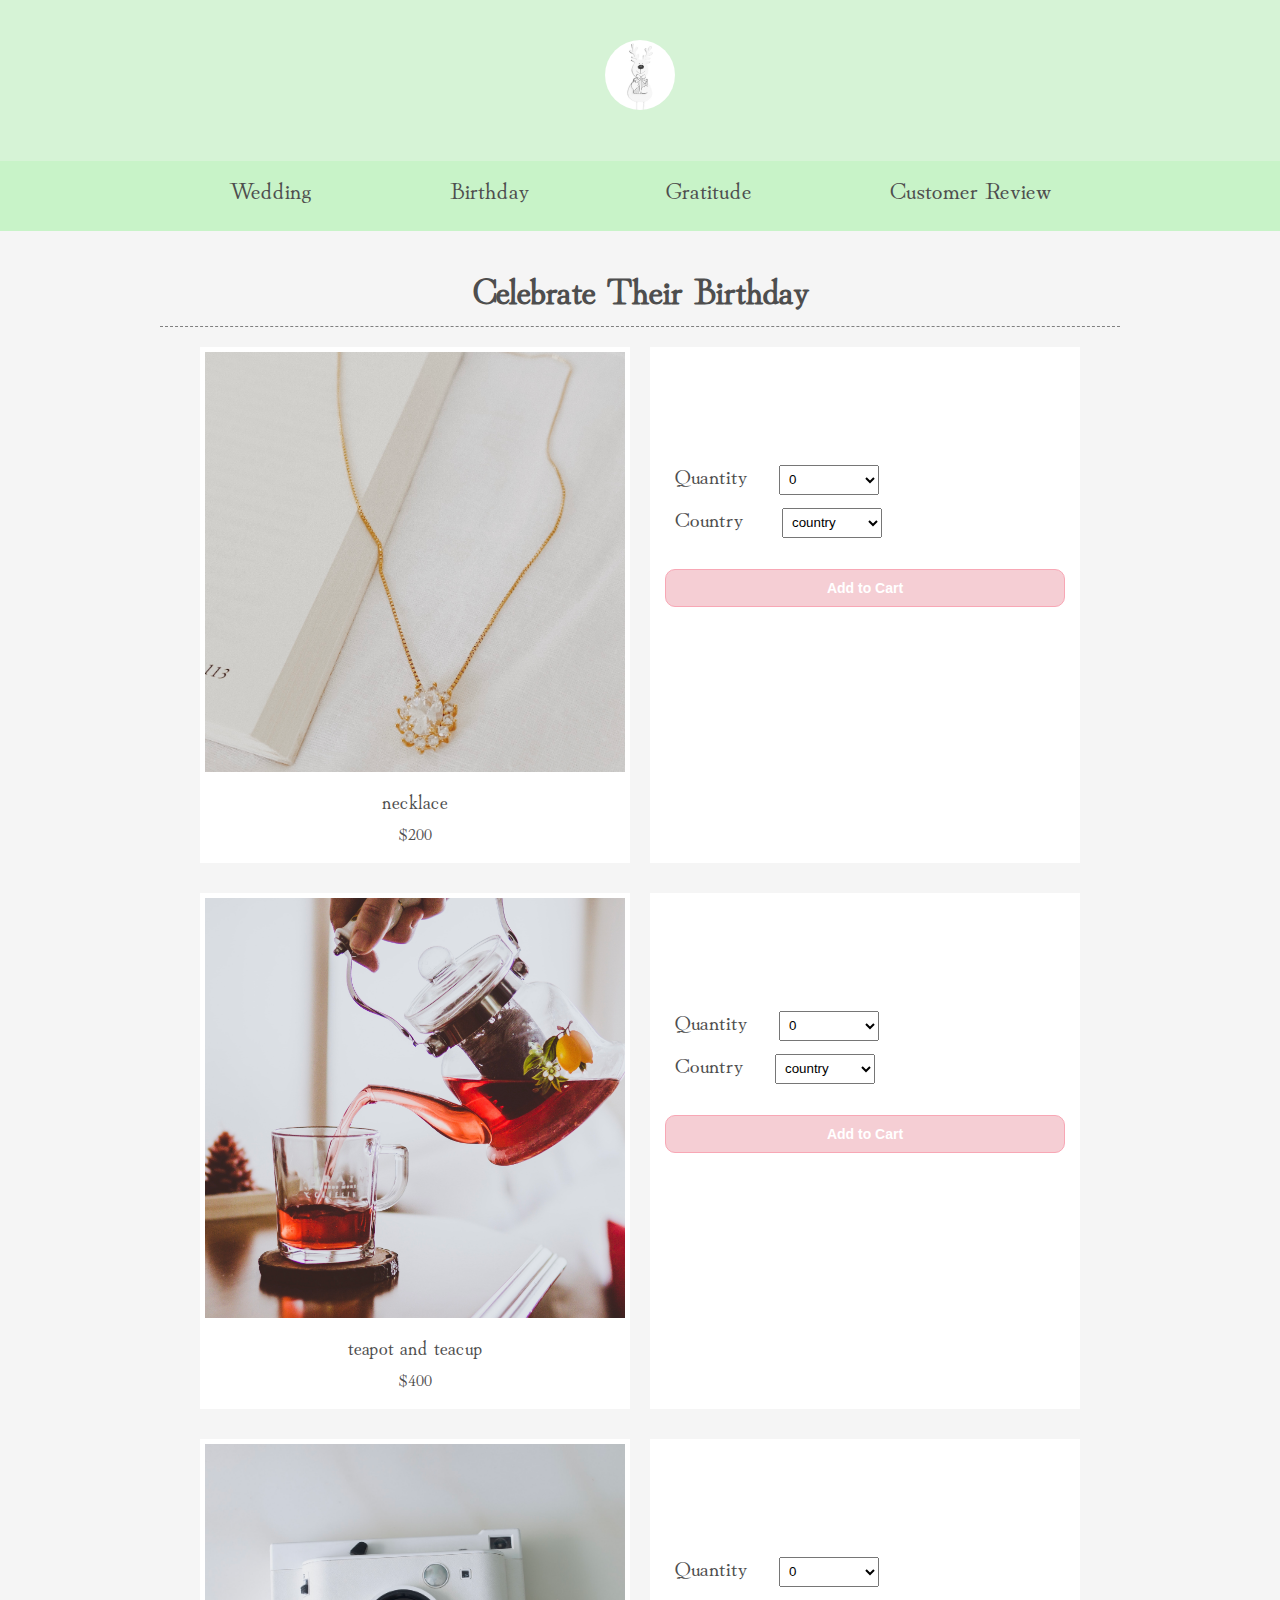
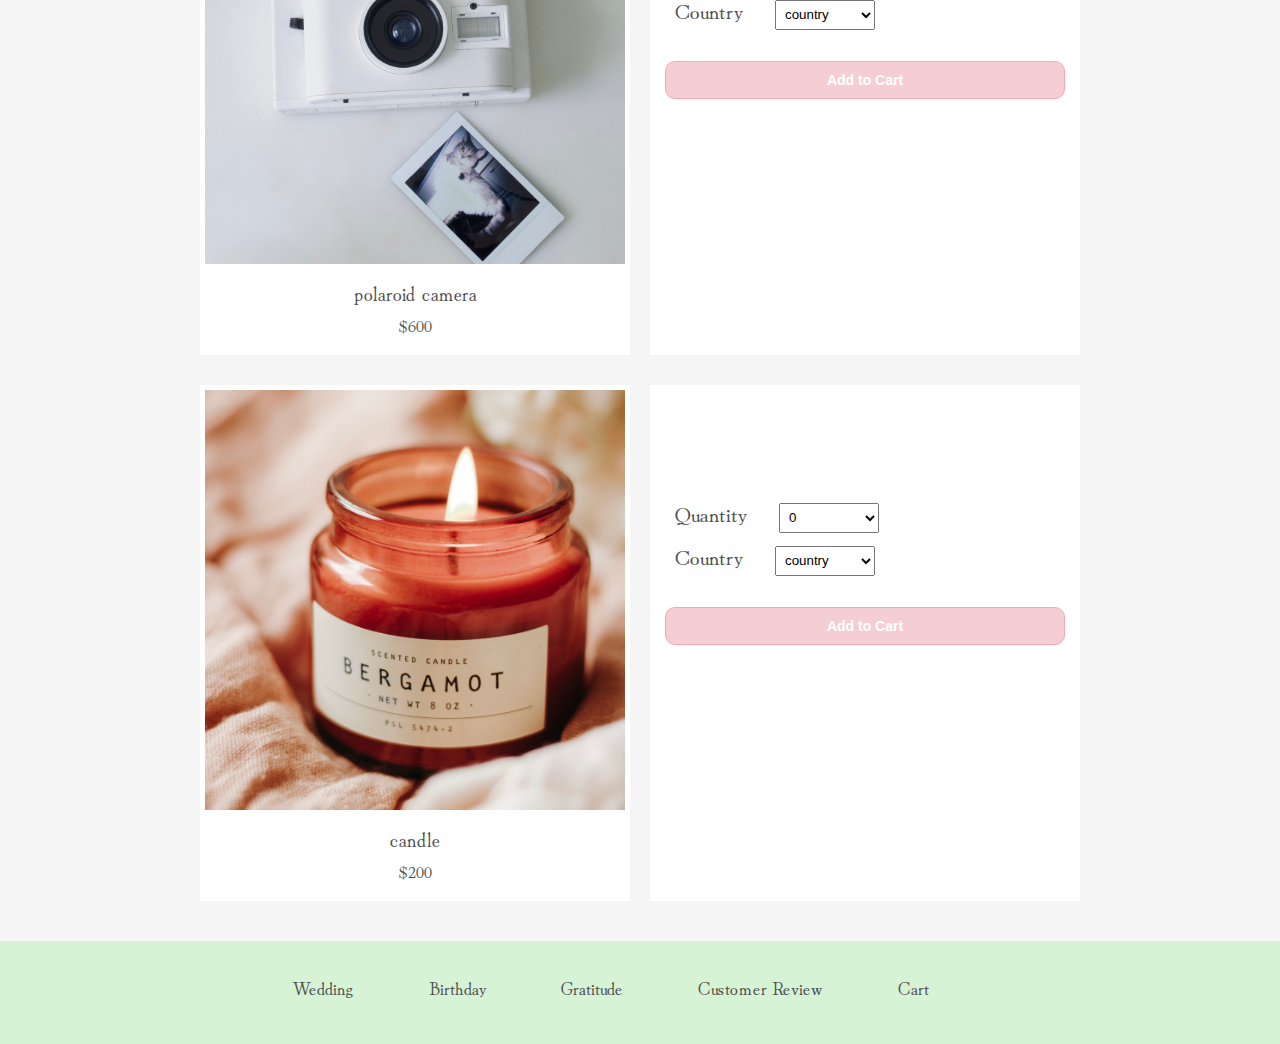
==== catalog_birthday/index.html @ 98ee786b "fitst commit" ====
<!DOCTYPE html>
<html lang="en">
<head>
    <meta charset="UTF-8">
    <meta http-equiv="X-UA-Compatible" content="IE=edge">
    <meta name="viewport" content="width=device-width, initial-scale=1.0">
    <meta name="description" content="Select and send gifts to your family and friends in other countries">
    <meta name="keywords" content="gift, present, birthday">
    <title>Catalog for Birthday</title>
    <link rel="stylesheet" href="../CSS/main.css">
    <link rel="preconnect" href="https://fonts.googleapis.com">
    <link rel="preconnect" href="https://fonts.gstatic.com" crossorigin>
    <link href="https://fonts.googleapis.com/css2?family=Hina+Mincho&display=swap" rel="stylesheet">
</head>
<body>
    <!-- header -->
    <header>
        <div class="container header-container">
            <div class="header-inner">
                <div class="header-logo"><a href="../index.html"><img src="../images/anastasiia-chepinska-4zSQchAUm1k-unsplash-removebg-preview.jpeg" alt=""></a></div>
            </div>
        </div>
    </header>
    <!-- /header -->

    <!-- nav -->
    <nav>
        <div class="container nav-container">
            <ul class="navbar">
                <li><a href="../catalog_wedding/index.html" target="_blank">Wedding</a></li>
                <li><a href="../catalog_birthday/index.html">Birthday</a></li>
                <li><a href="../catalog_thanks/index.html" target="_blank">Gratitude</a></li>
                <li><a href="../user_review/index.html" target="_blank">Customer Review</a></li>
            </ul>
        </div>
    </nav>
    <!-- /nav -->

    <!-- main -->
    <section class="main">
        <div class="container">
            <main>
                <h2>Celebrate Their Birthday</h2>
                <div class="wrapper">
                    <div class="item">
                        <div class="item-image">
                            <figure><img src="../images/photos-olit-ImEzF9B91Mk-unsplash.jpg" alt="a gold necklace">
                            <figcaption><p id="item">necklace</p><p id="price">$200</p></figcaption></figure>
                        </div>
                        <div class="item-description">
                            <form action="POST">
                                <label for="quantity" class="label-quantity"> Quantity</label>
                                <select name="quantity" id="quantity">
                                    <option value="zero" selected>0</option>
                                    <option value="one">1</option>
                                    <option value="two">2</option>
                                    <option value="three">3</option>
                                    <option value="four">4</option>
                                    <option value="five">5</option>
                                </select>
                                <br>
                                <label for="country" class="label-country">Country&nbsp;</label>
                                <select name="country" id="country">
                                    <option value="country" selected>country</option>
                                    <!-- copied options below from GitHub post-->
                                    <option value="Afghanistan">Afghanistan</option>
                                    <option value="Åland Islands">Åland Islands</option>
                                    <option value="Albania">Albania</option>
                                    <option value="Algeria">Algeria</option>
                                    <option value="American Samoa">American Samoa</option>
                                    <option value="Andorra">Andorra</option>
                                    <option value="Angola">Angola</option>
                                    <option value="Anguilla">Anguilla</option>
                                    <option value="Antarctica">Antarctica</option>
                                    <option value="Antigua and Barbuda">Antigua and Barbuda</option>
                                    <option value="Argentina">Argentina</option>
                                    <option value="Armenia">Armenia</option>
                                    <option value="Aruba">Aruba</option>
                                    <option value="Australia">Australia</option>
                                    <option value="Austria">Austria</option>
                                    <option value="Azerbaijan">Azerbaijan</option>
                                    <option value="Bahamas">Bahamas</option>
                                    <option value="Bahrain">Bahrain</option>
                                    <option value="Bangladesh">Bangladesh</option>
                                    <option value="Barbados">Barbados</option>
                                    <option value="Belarus">Belarus</option>
                                    <option value="Belgium">Belgium</option>
                                    <option value="Belize">Belize</option>
                                    <option value="Benin">Benin</option>
                                    <option value="Bermuda">Bermuda</option>
                                    <option value="Bhutan">Bhutan</option>
                                    <option value="Bolivia">Bolivia</option>
                                    <option value="Bosnia and Herzegovina">Bosnia and Herzegovina</option>
                                    <option value="Botswana">Botswana</option>
                                    <option value="Bouvet Island">Bouvet Island</option>
                                    <option value="Brazil">Brazil</option>
                                    <option value="British Indian Ocean Territory">British Indian Ocean Territory</option>
                                    <option value="Brunei Darussalam">Brunei Darussalam</option>
                                    <option value="Bulgaria">Bulgaria</option>
                                    <option value="Burkina Faso">Burkina Faso</option>
                                    <option value="Burundi">Burundi</option>
                                    <option value="Cambodia">Cambodia</option>
                                    <option value="Cameroon">Cameroon</option>
                                    <option value="Canada">Canada</option>
                                    <option value="Cape Verde">Cape Verde</option>
                                    <option value="Cayman Islands">Cayman Islands</option>
                                    <option value="Central African Republic">Central African Republic</option>
                                    <option value="Chad">Chad</option>
                                    <option value="Chile">Chile</option>
                                    <option value="China">China</option>
                                    <option value="Christmas Island">Christmas Island</option>
                                    <option value="Cocos (Keeling) Islands">Cocos (Keeling) Islands</option>
                                    <option value="Colombia">Colombia</option>
                                    <option value="Comoros">Comoros</option>
                                    <option value="Congo">Congo</option>
                                    <option value="Congo, The Democratic Republic of The">Congo, The Democratic Republic of The</option>
                                    <option value="Cook Islands">Cook Islands</option>
                                    <option value="Costa Rica">Costa Rica</option>
                                    <option value="Cote D'ivoire">Cote D'ivoire</option>
                                    <option value="Croatia">Croatia</option>
                                    <option value="Cuba">Cuba</option>
                                    <option value="Cyprus">Cyprus</option>
                                    <option value="Czech Republic">Czech Republic</option>
                                    <option value="Denmark">Denmark</option>
                                    <option value="Djibouti">Djibouti</option>
                                    <option value="Dominica">Dominica</option>
                                    <option value="Dominican Republic">Dominican Republic</option>
                                    <option value="Ecuador">Ecuador</option>
                                    <option value="Egypt">Egypt</option>
                                    <option value="El Salvador">El Salvador</option>
                                    <option value="Equatorial Guinea">Equatorial Guinea</option>
                                    <option value="Eritrea">Eritrea</option>
                                    <option value="Estonia">Estonia</option>
                                    <option value="Ethiopia">Ethiopia</option>
                                    <option value="Falkland Islands (Malvinas)">Falkland Islands (Malvinas)</option>
                                    <option value="Faroe Islands">Faroe Islands</option>
                                    <option value="Fiji">Fiji</option>
                                    <option value="Finland">Finland</option>
                                    <option value="France">France</option>
                                    <option value="French Guiana">French Guiana</option>
                                    <option value="French Polynesia">French Polynesia</option>
                                    <option value="French Southern Territories">French Southern Territories</option>
                                    <option value="Gabon">Gabon</option>
                                    <option value="Gambia">Gambia</option>
                                    <option value="Georgia">Georgia</option>
                                    <option value="Germany">Germany</option>
                                    <option value="Ghana">Ghana</option>
                                    <option value="Gibraltar">Gibraltar</option>
                                    <option value="Greece">Greece</option>
                                    <option value="Greenland">Greenland</option>
                                    <option value="Grenada">Grenada</option>
                                    <option value="Guadeloupe">Guadeloupe</option>
                                    <option value="Guam">Guam</option>
                                    <option value="Guatemala">Guatemala</option>
                                    <option value="Guernsey">Guernsey</option>
                                    <option value="Guinea">Guinea</option>
                                    <option value="Guinea-bissau">Guinea-bissau</option>
                                    <option value="Guyana">Guyana</option>
                                    <option value="Haiti">Haiti</option>
                                    <option value="Heard Island and Mcdonald Islands">Heard Island and Mcdonald Islands</option>
                                    <option value="Holy See (Vatican City State)">Holy See (Vatican City State)</option>
                                    <option value="Honduras">Honduras</option>
                                    <option value="Hong Kong">Hong Kong</option>
                                    <option value="Hungary">Hungary</option>
                                    <option value="Iceland">Iceland</option>
                                    <option value="India">India</option>
                                    <option value="Indonesia">Indonesia</option>
                                    <option value="Iran, Islamic Republic of">Iran, Islamic Republic of</option>
                                    <option value="Iraq">Iraq</option>
                                    <option value="Ireland">Ireland</option>
                                    <option value="Isle of Man">Isle of Man</option>
                                    <option value="Israel">Israel</option>
                                    <option value="Italy">Italy</option>
                                    <option value="Jamaica">Jamaica</option>
                                    <option value="Japan">Japan</option>
                                    <option value="Jersey">Jersey</option>
                                    <option value="Jordan">Jordan</option>
                                    <option value="Kazakhstan">Kazakhstan</option>
                                    <option value="Kenya">Kenya</option>
                                    <option value="Kiribati">Kiribati</option>
                                    <option value="Korea, Democratic People's Republic of">Korea, Democratic People's Republic of</option>
                                    <option value="Korea, Republic of">Korea, Republic of</option>
                                    <option value="Kuwait">Kuwait</option>
                                    <option value="Kyrgyzstan">Kyrgyzstan</option>
                                    <option value="Lao People's Democratic Republic">Lao People's Democratic Republic</option>
                                    <option value="Latvia">Latvia</option>
                                    <option value="Lebanon">Lebanon</option>
                                    <option value="Lesotho">Lesotho</option>
                                    <option value="Liberia">Liberia</option>
                                    <option value="Libyan Arab Jamahiriya">Libyan Arab Jamahiriya</option>
                                    <option value="Liechtenstein">Liechtenstein</option>
                                    <option value="Lithuania">Lithuania</option>
                                    <option value="Luxembourg">Luxembourg</option>
                                    <option value="Macao">Macao</option>
                                    <option value="Macedonia, The Former Yugoslav Republic of">Macedonia, The Former Yugoslav Republic of</option>
                                    <option value="Madagascar">Madagascar</option>
                                    <option value="Malawi">Malawi</option>
                                    <option value="Malaysia">Malaysia</option>
                                    <option value="Maldives">Maldives</option>
                                    <option value="Mali">Mali</option>
                                    <option value="Malta">Malta</option>
                                    <option value="Marshall Islands">Marshall Islands</option>
                                    <option value="Martinique">Martinique</option>
                                    <option value="Mauritania">Mauritania</option>
                                    <option value="Mauritius">Mauritius</option>
                                    <option value="Mayotte">Mayotte</option>
                                    <option value="Mexico">Mexico</option>
                                    <option value="Micronesia, Federated States of">Micronesia, Federated States of</option>
                                    <option value="Moldova, Republic of">Moldova, Republic of</option>
                                    <option value="Monaco">Monaco</option>
                                    <option value="Mongolia">Mongolia</option>
                                    <option value="Montenegro">Montenegro</option>
                                    <option value="Montserrat">Montserrat</option>
                                    <option value="Morocco">Morocco</option>
                                    <option value="Mozambique">Mozambique</option>
                                    <option value="Myanmar">Myanmar</option>
                                    <option value="Namibia">Namibia</option>
                                    <option value="Nauru">Nauru</option>
                                    <option value="Nepal">Nepal</option>
                                    <option value="Netherlands">Netherlands</option>
                                    <option value="Netherlands Antilles">Netherlands Antilles</option>
                                    <option value="New Caledonia">New Caledonia</option>
                                    <option value="New Zealand">New Zealand</option>
                                    <option value="Nicaragua">Nicaragua</option>
                                    <option value="Niger">Niger</option>
                                    <option value="Nigeria">Nigeria</option>
                                    <option value="Niue">Niue</option>
                                    <option value="Norfolk Island">Norfolk Island</option>
                                    <option value="Northern Mariana Islands">Northern Mariana Islands</option>
                                    <option value="Norway">Norway</option>
                                    <option value="Oman">Oman</option>
                                    <option value="Pakistan">Pakistan</option>
                                    <option value="Palau">Palau</option>
                                    <option value="Palestinian Territory, Occupied">Palestinian Territory, Occupied</option>
                                    <option value="Panama">Panama</option>
                                    <option value="Papua New Guinea">Papua New Guinea</option>
                                    <option value="Paraguay">Paraguay</option>
                                    <option value="Peru">Peru</option>
                                    <option value="Philippines">Philippines</option>
                                    <option value="Pitcairn">Pitcairn</option>
                                    <option value="Poland">Poland</option>
                                    <option value="Portugal">Portugal</option>
                                    <option value="Puerto Rico">Puerto Rico</option>
                                    <option value="Qatar">Qatar</option>
                                    <option value="Reunion">Reunion</option>
                                    <option value="Romania">Romania</option>
                                    <option value="Russian Federation">Russian Federation</option>
                                    <option value="Rwanda">Rwanda</option>
                                    <option value="Saint Helena">Saint Helena</option>
                                    <option value="Saint Kitts and Nevis">Saint Kitts and Nevis</option>
                                    <option value="Saint Lucia">Saint Lucia</option>
                                    <option value="Saint Pierre and Miquelon">Saint Pierre and Miquelon</option>
                                    <option value="Saint Vincent and The Grenadines">Saint Vincent and The Grenadines</option>
                                    <option value="Samoa">Samoa</option>
                                    <option value="San Marino">San Marino</option>
                                    <option value="Sao Tome and Principe">Sao Tome and Principe</option>
                                    <option value="Saudi Arabia">Saudi Arabia</option>
                                    <option value="Senegal">Senegal</option>
                                    <option value="Serbia">Serbia</option>
                                    <option value="Seychelles">Seychelles</option>
                                    <option value="Sierra Leone">Sierra Leone</option>
                                    <option value="Singapore">Singapore</option>
                                    <option value="Slovakia">Slovakia</option>
                                    <option value="Slovenia">Slovenia</option>
                                    <option value="Solomon Islands">Solomon Islands</option>
                                    <option value="Somalia">Somalia</option>
                                    <option value="South Africa">South Africa</option>
                                    <option value="South Georgia and The South Sandwich Islands">South Georgia and The South Sandwich Islands</option>
                                    <option value="Spain">Spain</option>
                                    <option value="Sri Lanka">Sri Lanka</option>
                                    <option value="Sudan">Sudan</option>
                                    <option value="Suriname">Suriname</option>
                                    <option value="Svalbard and Jan Mayen">Svalbard and Jan Mayen</option>
                                    <option value="Swaziland">Swaziland</option>
                                    <option value="Sweden">Sweden</option>
                                    <option value="Switzerland">Switzerland</option>
                                    <option value="Syrian Arab Republic">Syrian Arab Republic</option>
                                    <option value="Taiwan">Taiwan</option>
                                    <option value="Tajikistan">Tajikistan</option>
                                    <option value="Tanzania, United Republic of">Tanzania, United Republic of</option>
                                    <option value="Thailand">Thailand</option>
                                    <option value="Timor-leste">Timor-leste</option>
                                    <option value="Togo">Togo</option>
                                    <option value="Tokelau">Tokelau</option>
                                    <option value="Tonga">Tonga</option>
                                    <option value="Trinidad and Tobago">Trinidad and Tobago</option>
                                    <option value="Tunisia">Tunisia</option>
                                    <option value="Turkey">Turkey</option>
                                    <option value="Turkmenistan">Turkmenistan</option>
                                    <option value="Turks and Caicos Islands">Turks and Caicos Islands</option>
                                    <option value="Tuvalu">Tuvalu</option>
                                    <option value="Uganda">Uganda</option>
                                    <option value="Ukraine">Ukraine</option>
                                    <option value="United Arab Emirates">United Arab Emirates</option>
                                    <option value="United Kingdom">United Kingdom</option>
                                    <option value="United States">United States</option>
                                    <option value="United States Minor Outlying Islands">United States Minor Outlying Islands</option>
                                    <option value="Uruguay">Uruguay</option>
                                    <option value="Uzbekistan">Uzbekistan</option>
                                    <option value="Vanuatu">Vanuatu</option>
                                    <option value="Venezuela">Venezuela</option>
                                    <option value="Viet Nam">Viet Nam</option>
                                    <option value="Virgin Islands, British">Virgin Islands, British</option>
                                    <option value="Virgin Islands, U.S.">Virgin Islands, U.S.</option>
                                    <option value="Wallis and Futuna">Wallis and Futuna</option>
                                    <option value="Western Sahara">Western Sahara</option>
                                    <option value="Yemen">Yemen</option>
                                    <option value="Zambia">Zambia</option>
                                    <option value="Zimbabwe">Zimbabwe</option>
                                </select>
                                <br>
                                <input type="button" onclick="location.href='../checkout_form/index.html'" value="Add to Cart" id="btn">
                            </form>
                        </div>
                    </div>
                    <div class="item">
                        <div class="item-image">
                        <figure><img src="../images/sabri-tuzcu-OVlFXzeAoqQ-unsplash.jpg" alt="a teapot and a teacup made of glasses">
                        <figcaption><p id="item">teapot and teacup</p><p id="price">$400</p></figcaption></figure>
                        </div>
                        <div class="item-description">
                        <form action="POST">
                            <label for="quantity" class="label-quantity"> Quantity</label>
                            <select name="quantity" id="quantity">
                                <option value="zero" selected>0</option>
                                <option value="one">1</option>
                                <option value="two">2</option>
                                <option value="three">3</option>
                                <option value="four">4</option>
                                <option value="five">5</option>
                            </select>
                            <br>
                            <label for="country" class="label-country">Country</label>
                            <select name="country" id="country">
                                <option value="country" selected>country</option>
                                <!-- copied options below from GitHub post-->
                                <option value="Afghanistan">Afghanistan</option>
                                <option value="Åland Islands">Åland Islands</option>
                                <option value="Albania">Albania</option>
                                <option value="Algeria">Algeria</option>
                                <option value="American Samoa">American Samoa</option>
                                <option value="Andorra">Andorra</option>
                                <option value="Angola">Angola</option>
                                <option value="Anguilla">Anguilla</option>
                                <option value="Antarctica">Antarctica</option>
                                <option value="Antigua and Barbuda">Antigua and Barbuda</option>
                                <option value="Argentina">Argentina</option>
                                <option value="Armenia">Armenia</option>
                                <option value="Aruba">Aruba</option>
                                <option value="Australia">Australia</option>
                                <option value="Austria">Austria</option>
                                <option value="Azerbaijan">Azerbaijan</option>
                                <option value="Bahamas">Bahamas</option>
                                <option value="Bahrain">Bahrain</option>
                                <option value="Bangladesh">Bangladesh</option>
                                <option value="Barbados">Barbados</option>
                                <option value="Belarus">Belarus</option>
                                <option value="Belgium">Belgium</option>
                                <option value="Belize">Belize</option>
                                <option value="Benin">Benin</option>
                                <option value="Bermuda">Bermuda</option>
                                <option value="Bhutan">Bhutan</option>
                                <option value="Bolivia">Bolivia</option>
                                <option value="Bosnia and Herzegovina">Bosnia and Herzegovina</option>
                                <option value="Botswana">Botswana</option>
                                <option value="Bouvet Island">Bouvet Island</option>
                                <option value="Brazil">Brazil</option>
                                <option value="British Indian Ocean Territory">British Indian Ocean Territory</option>
                                <option value="Brunei Darussalam">Brunei Darussalam</option>
                                <option value="Bulgaria">Bulgaria</option>
                                <option value="Burkina Faso">Burkina Faso</option>
                                <option value="Burundi">Burundi</option>
                                <option value="Cambodia">Cambodia</option>
                                <option value="Cameroon">Cameroon</option>
                                <option value="Canada">Canada</option>
                                <option value="Cape Verde">Cape Verde</option>
                                <option value="Cayman Islands">Cayman Islands</option>
                                <option value="Central African Republic">Central African Republic</option>
                                <option value="Chad">Chad</option>
                                <option value="Chile">Chile</option>
                                <option value="China">China</option>
                                <option value="Christmas Island">Christmas Island</option>
                                <option value="Cocos (Keeling) Islands">Cocos (Keeling) Islands</option>
                                <option value="Colombia">Colombia</option>
                                <option value="Comoros">Comoros</option>
                                <option value="Congo">Congo</option>
                                <option value="Congo, The Democratic Republic of The">Congo, The Democratic Republic of The</option>
                                <option value="Cook Islands">Cook Islands</option>
                                <option value="Costa Rica">Costa Rica</option>
                                <option value="Cote D'ivoire">Cote D'ivoire</option>
                                <option value="Croatia">Croatia</option>
                                <option value="Cuba">Cuba</option>
                                <option value="Cyprus">Cyprus</option>
                                <option value="Czech Republic">Czech Republic</option>
                                <option value="Denmark">Denmark</option>
                                <option value="Djibouti">Djibouti</option>
                                <option value="Dominica">Dominica</option>
                                <option value="Dominican Republic">Dominican Republic</option>
                                <option value="Ecuador">Ecuador</option>
                                <option value="Egypt">Egypt</option>
                                <option value="El Salvador">El Salvador</option>
                                <option value="Equatorial Guinea">Equatorial Guinea</option>
                                <option value="Eritrea">Eritrea</option>
                                <option value="Estonia">Estonia</option>
                                <option value="Ethiopia">Ethiopia</option>
                                <option value="Falkland Islands (Malvinas)">Falkland Islands (Malvinas)</option>
                                <option value="Faroe Islands">Faroe Islands</option>
                                <option value="Fiji">Fiji</option>
                                <option value="Finland">Finland</option>
                                <option value="France">France</option>
                                <option value="French Guiana">French Guiana</option>
                                <option value="French Polynesia">French Polynesia</option>
                                <option value="French Southern Territories">French Southern Territories</option>
                                <option value="Gabon">Gabon</option>
                                <option value="Gambia">Gambia</option>
                                <option value="Georgia">Georgia</option>
                                <option value="Germany">Germany</option>
                                <option value="Ghana">Ghana</option>
                                <option value="Gibraltar">Gibraltar</option>
                                <option value="Greece">Greece</option>
                                <option value="Greenland">Greenland</option>
                                <option value="Grenada">Grenada</option>
                                <option value="Guadeloupe">Guadeloupe</option>
                                <option value="Guam">Guam</option>
                                <option value="Guatemala">Guatemala</option>
                                <option value="Guernsey">Guernsey</option>
                                <option value="Guinea">Guinea</option>
                                <option value="Guinea-bissau">Guinea-bissau</option>
                                <option value="Guyana">Guyana</option>
                                <option value="Haiti">Haiti</option>
                                <option value="Heard Island and Mcdonald Islands">Heard Island and Mcdonald Islands</option>
                                <option value="Holy See (Vatican City State)">Holy See (Vatican City State)</option>
                                <option value="Honduras">Honduras</option>
                                <option value="Hong Kong">Hong Kong</option>
                                <option value="Hungary">Hungary</option>
                                <option value="Iceland">Iceland</option>
                                <option value="India">India</option>
                                <option value="Indonesia">Indonesia</option>
                                <option value="Iran, Islamic Republic of">Iran, Islamic Republic of</option>
                                <option value="Iraq">Iraq</option>
                                <option value="Ireland">Ireland</option>
                                <option value="Isle of Man">Isle of Man</option>
                                <option value="Israel">Israel</option>
                                <option value="Italy">Italy</option>
                                <option value="Jamaica">Jamaica</option>
                                <option value="Japan">Japan</option>
                                <option value="Jersey">Jersey</option>
                                <option value="Jordan">Jordan</option>
                                <option value="Kazakhstan">Kazakhstan</option>
                                <option value="Kenya">Kenya</option>
                                <option value="Kiribati">Kiribati</option>
                                <option value="Korea, Democratic People's Republic of">Korea, Democratic People's Republic of</option>
                                <option value="Korea, Republic of">Korea, Republic of</option>
                                <option value="Kuwait">Kuwait</option>
                                <option value="Kyrgyzstan">Kyrgyzstan</option>
                                <option value="Lao People's Democratic Republic">Lao People's Democratic Republic</option>
                                <option value="Latvia">Latvia</option>
                                <option value="Lebanon">Lebanon</option>
                                <option value="Lesotho">Lesotho</option>
                                <option value="Liberia">Liberia</option>
                                <option value="Libyan Arab Jamahiriya">Libyan Arab Jamahiriya</option>
                                <option value="Liechtenstein">Liechtenstein</option>
                                <option value="Lithuania">Lithuania</option>
                                <option value="Luxembourg">Luxembourg</option>
                                <option value="Macao">Macao</option>
                                <option value="Macedonia, The Former Yugoslav Republic of">Macedonia, The Former Yugoslav Republic of</option>
                                <option value="Madagascar">Madagascar</option>
                                <option value="Malawi">Malawi</option>
                                <option value="Malaysia">Malaysia</option>
                                <option value="Maldives">Maldives</option>
                                <option value="Mali">Mali</option>
                                <option value="Malta">Malta</option>
                                <option value="Marshall Islands">Marshall Islands</option>
                                <option value="Martinique">Martinique</option>
                                <option value="Mauritania">Mauritania</option>
                                <option value="Mauritius">Mauritius</option>
                                <option value="Mayotte">Mayotte</option>
                                <option value="Mexico">Mexico</option>
                                <option value="Micronesia, Federated States of">Micronesia, Federated States of</option>
                                <option value="Moldova, Republic of">Moldova, Republic of</option>
                                <option value="Monaco">Monaco</option>
                                <option value="Mongolia">Mongolia</option>
                                <option value="Montenegro">Montenegro</option>
                                <option value="Montserrat">Montserrat</option>
                                <option value="Morocco">Morocco</option>
                                <option value="Mozambique">Mozambique</option>
                                <option value="Myanmar">Myanmar</option>
                                <option value="Namibia">Namibia</option>
                                <option value="Nauru">Nauru</option>
                                <option value="Nepal">Nepal</option>
                                <option value="Netherlands">Netherlands</option>
                                <option value="Netherlands Antilles">Netherlands Antilles</option>
                                <option value="New Caledonia">New Caledonia</option>
                                <option value="New Zealand">New Zealand</option>
                                <option value="Nicaragua">Nicaragua</option>
                                <option value="Niger">Niger</option>
                                <option value="Nigeria">Nigeria</option>
                                <option value="Niue">Niue</option>
                                <option value="Norfolk Island">Norfolk Island</option>
                                <option value="Northern Mariana Islands">Northern Mariana Islands</option>
                                <option value="Norway">Norway</option>
                                <option value="Oman">Oman</option>
                                <option value="Pakistan">Pakistan</option>
                                <option value="Palau">Palau</option>
                                <option value="Palestinian Territory, Occupied">Palestinian Territory, Occupied</option>
                                <option value="Panama">Panama</option>
                                <option value="Papua New Guinea">Papua New Guinea</option>
                                <option value="Paraguay">Paraguay</option>
                                <option value="Peru">Peru</option>
                                <option value="Philippines">Philippines</option>
                                <option value="Pitcairn">Pitcairn</option>
                                <option value="Poland">Poland</option>
                                <option value="Portugal">Portugal</option>
                                <option value="Puerto Rico">Puerto Rico</option>
                                <option value="Qatar">Qatar</option>
                                <option value="Reunion">Reunion</option>
                                <option value="Romania">Romania</option>
                                <option value="Russian Federation">Russian Federation</option>
                                <option value="Rwanda">Rwanda</option>
                                <option value="Saint Helena">Saint Helena</option>
                                <option value="Saint Kitts and Nevis">Saint Kitts and Nevis</option>
                                <option value="Saint Lucia">Saint Lucia</option>
                                <option value="Saint Pierre and Miquelon">Saint Pierre and Miquelon</option>
                                <option value="Saint Vincent and The Grenadines">Saint Vincent and The Grenadines</option>
                                <option value="Samoa">Samoa</option>
                                <option value="San Marino">San Marino</option>
                                <option value="Sao Tome and Principe">Sao Tome and Principe</option>
                                <option value="Saudi Arabia">Saudi Arabia</option>
                                <option value="Senegal">Senegal</option>
                                <option value="Serbia">Serbia</option>
                                <option value="Seychelles">Seychelles</option>
                                <option value="Sierra Leone">Sierra Leone</option>
                                <option value="Singapore">Singapore</option>
                                <option value="Slovakia">Slovakia</option>
                                <option value="Slovenia">Slovenia</option>
                                <option value="Solomon Islands">Solomon Islands</option>
                                <option value="Somalia">Somalia</option>
                                <option value="South Africa">South Africa</option>
                                <option value="South Georgia and The South Sandwich Islands">South Georgia and The South Sandwich Islands</option>
                                <option value="Spain">Spain</option>
                                <option value="Sri Lanka">Sri Lanka</option>
                                <option value="Sudan">Sudan</option>
                                <option value="Suriname">Suriname</option>
                                <option value="Svalbard and Jan Mayen">Svalbard and Jan Mayen</option>
                                <option value="Swaziland">Swaziland</option>
                                <option value="Sweden">Sweden</option>
                                <option value="Switzerland">Switzerland</option>
                                <option value="Syrian Arab Republic">Syrian Arab Republic</option>
                                <option value="Taiwan">Taiwan</option>
                                <option value="Tajikistan">Tajikistan</option>
                                <option value="Tanzania, United Republic of">Tanzania, United Republic of</option>
                                <option value="Thailand">Thailand</option>
                                <option value="Timor-leste">Timor-leste</option>
                                <option value="Togo">Togo</option>
                                <option value="Tokelau">Tokelau</option>
                                <option value="Tonga">Tonga</option>
                                <option value="Trinidad and Tobago">Trinidad and Tobago</option>
                                <option value="Tunisia">Tunisia</option>
                                <option value="Turkey">Turkey</option>
                                <option value="Turkmenistan">Turkmenistan</option>
                                <option value="Turks and Caicos Islands">Turks and Caicos Islands</option>
                                <option value="Tuvalu">Tuvalu</option>
                                <option value="Uganda">Uganda</option>
                                <option value="Ukraine">Ukraine</option>
                                <option value="United Arab Emirates">United Arab Emirates</option>
                                <option value="United Kingdom">United Kingdom</option>
                                <option value="United States">United States</option>
                                <option value="United States Minor Outlying Islands">United States Minor Outlying Islands</option>
                                <option value="Uruguay">Uruguay</option>
                                <option value="Uzbekistan">Uzbekistan</option>
                                <option value="Vanuatu">Vanuatu</option>
                                <option value="Venezuela">Venezuela</option>
                                <option value="Viet Nam">Viet Nam</option>
                                <option value="Virgin Islands, British">Virgin Islands, British</option>
                                <option value="Virgin Islands, U.S.">Virgin Islands, U.S.</option>
                                <option value="Wallis and Futuna">Wallis and Futuna</option>
                                <option value="Western Sahara">Western Sahara</option>
                                <option value="Yemen">Yemen</option>
                                <option value="Zambia">Zambia</option>
                                <option value="Zimbabwe">Zimbabwe</option>
                            </select>
                            <br>
                            <input type="button" onclick="location.href='../checkout_form/index.html'" value="Add to Cart" id="btn">
                        </form>
                        </div>
                    </div>
                    <div class="item">   
                        <div class="item-image">
                    <figure><img src="../images/zach-wiley-2fwTKJgPvx8-unsplash.jpg" alt="a white polaroid camera">
                    <figcaption><p id="item">polaroid camera</p><p id="price">$600</p></figcaption></figure>
                        </div>
                        <div class="item-description">
                    <form action="POST">
                        <label for="quantity" class="label-quantity"> Quantity</label>
                        <select name="quantity" id="quantity">
                            <option value="zero" selected>0</option>
                            <option value="one">1</option>
                            <option value="two">2</option>
                            <option value="three">3</option>
                            <option value="four">4</option>
                            <option value="five">5</option>
                        </select>
                        <br>
                        <label for="country" class="label-country">Country</label>
                        <select name="country" id="country">
                            <option value="country" selected>country</option>
                            <!-- copied options below from GitHub post-->
                            <option value="Afghanistan">Afghanistan</option>
                            <option value="Åland Islands">Åland Islands</option>
                            <option value="Albania">Albania</option>
                            <option value="Algeria">Algeria</option>
                            <option value="American Samoa">American Samoa</option>
                            <option value="Andorra">Andorra</option>
                            <option value="Angola">Angola</option>
                            <option value="Anguilla">Anguilla</option>
                            <option value="Antarctica">Antarctica</option>
                            <option value="Antigua and Barbuda">Antigua and Barbuda</option>
                            <option value="Argentina">Argentina</option>
                            <option value="Armenia">Armenia</option>
                            <option value="Aruba">Aruba</option>
                            <option value="Australia">Australia</option>
                            <option value="Austria">Austria</option>
                            <option value="Azerbaijan">Azerbaijan</option>
                            <option value="Bahamas">Bahamas</option>
                            <option value="Bahrain">Bahrain</option>
                            <option value="Bangladesh">Bangladesh</option>
                            <option value="Barbados">Barbados</option>
                            <option value="Belarus">Belarus</option>
                            <option value="Belgium">Belgium</option>
                            <option value="Belize">Belize</option>
                            <option value="Benin">Benin</option>
                            <option value="Bermuda">Bermuda</option>
                            <option value="Bhutan">Bhutan</option>
                            <option value="Bolivia">Bolivia</option>
                            <option value="Bosnia and Herzegovina">Bosnia and Herzegovina</option>
                            <option value="Botswana">Botswana</option>
                            <option value="Bouvet Island">Bouvet Island</option>
                            <option value="Brazil">Brazil</option>
                            <option value="British Indian Ocean Territory">British Indian Ocean Territory</option>
                            <option value="Brunei Darussalam">Brunei Darussalam</option>
                            <option value="Bulgaria">Bulgaria</option>
                            <option value="Burkina Faso">Burkina Faso</option>
                            <option value="Burundi">Burundi</option>
                            <option value="Cambodia">Cambodia</option>
                            <option value="Cameroon">Cameroon</option>
                            <option value="Canada">Canada</option>
                            <option value="Cape Verde">Cape Verde</option>
                            <option value="Cayman Islands">Cayman Islands</option>
                            <option value="Central African Republic">Central African Republic</option>
                            <option value="Chad">Chad</option>
                            <option value="Chile">Chile</option>
                            <option value="China">China</option>
                            <option value="Christmas Island">Christmas Island</option>
                            <option value="Cocos (Keeling) Islands">Cocos (Keeling) Islands</option>
                            <option value="Colombia">Colombia</option>
                            <option value="Comoros">Comoros</option>
                            <option value="Congo">Congo</option>
                            <option value="Congo, The Democratic Republic of The">Congo, The Democratic Republic of The</option>
                            <option value="Cook Islands">Cook Islands</option>
                            <option value="Costa Rica">Costa Rica</option>
                            <option value="Cote D'ivoire">Cote D'ivoire</option>
                            <option value="Croatia">Croatia</option>
                            <option value="Cuba">Cuba</option>
                            <option value="Cyprus">Cyprus</option>
                            <option value="Czech Republic">Czech Republic</option>
                            <option value="Denmark">Denmark</option>
                            <option value="Djibouti">Djibouti</option>
                            <option value="Dominica">Dominica</option>
                            <option value="Dominican Republic">Dominican Republic</option>
                            <option value="Ecuador">Ecuador</option>
                            <option value="Egypt">Egypt</option>
                            <option value="El Salvador">El Salvador</option>
                            <option value="Equatorial Guinea">Equatorial Guinea</option>
                            <option value="Eritrea">Eritrea</option>
                            <option value="Estonia">Estonia</option>
                            <option value="Ethiopia">Ethiopia</option>
                            <option value="Falkland Islands (Malvinas)">Falkland Islands (Malvinas)</option>
                            <option value="Faroe Islands">Faroe Islands</option>
                            <option value="Fiji">Fiji</option>
                            <option value="Finland">Finland</option>
                            <option value="France">France</option>
                            <option value="French Guiana">French Guiana</option>
                            <option value="French Polynesia">French Polynesia</option>
                            <option value="French Southern Territories">French Southern Territories</option>
                            <option value="Gabon">Gabon</option>
                            <option value="Gambia">Gambia</option>
                            <option value="Georgia">Georgia</option>
                            <option value="Germany">Germany</option>
                            <option value="Ghana">Ghana</option>
                            <option value="Gibraltar">Gibraltar</option>
                            <option value="Greece">Greece</option>
                            <option value="Greenland">Greenland</option>
                            <option value="Grenada">Grenada</option>
                            <option value="Guadeloupe">Guadeloupe</option>
                            <option value="Guam">Guam</option>
                            <option value="Guatemala">Guatemala</option>
                            <option value="Guernsey">Guernsey</option>
                            <option value="Guinea">Guinea</option>
                            <option value="Guinea-bissau">Guinea-bissau</option>
                            <option value="Guyana">Guyana</option>
                            <option value="Haiti">Haiti</option>
                            <option value="Heard Island and Mcdonald Islands">Heard Island and Mcdonald Islands</option>
                            <option value="Holy See (Vatican City State)">Holy See (Vatican City State)</option>
                            <option value="Honduras">Honduras</option>
                            <option value="Hong Kong">Hong Kong</option>
                            <option value="Hungary">Hungary</option>
                            <option value="Iceland">Iceland</option>
                            <option value="India">India</option>
                            <option value="Indonesia">Indonesia</option>
                            <option value="Iran, Islamic Republic of">Iran, Islamic Republic of</option>
                            <option value="Iraq">Iraq</option>
                            <option value="Ireland">Ireland</option>
                            <option value="Isle of Man">Isle of Man</option>
                            <option value="Israel">Israel</option>
                            <option value="Italy">Italy</option>
                            <option value="Jamaica">Jamaica</option>
                            <option value="Japan">Japan</option>
                            <option value="Jersey">Jersey</option>
                            <option value="Jordan">Jordan</option>
                            <option value="Kazakhstan">Kazakhstan</option>
                            <option value="Kenya">Kenya</option>
                            <option value="Kiribati">Kiribati</option>
                            <option value="Korea, Democratic People's Republic of">Korea, Democratic People's Republic of</option>
                            <option value="Korea, Republic of">Korea, Republic of</option>
                            <option value="Kuwait">Kuwait</option>
                            <option value="Kyrgyzstan">Kyrgyzstan</option>
                            <option value="Lao People's Democratic Republic">Lao People's Democratic Republic</option>
                            <option value="Latvia">Latvia</option>
                            <option value="Lebanon">Lebanon</option>
                            <option value="Lesotho">Lesotho</option>
                            <option value="Liberia">Liberia</option>
                            <option value="Libyan Arab Jamahiriya">Libyan Arab Jamahiriya</option>
                            <option value="Liechtenstein">Liechtenstein</option>
                            <option value="Lithuania">Lithuania</option>
                            <option value="Luxembourg">Luxembourg</option>
                            <option value="Macao">Macao</option>
                            <option value="Macedonia, The Former Yugoslav Republic of">Macedonia, The Former Yugoslav Republic of</option>
                            <option value="Madagascar">Madagascar</option>
                            <option value="Malawi">Malawi</option>
                            <option value="Malaysia">Malaysia</option>
                            <option value="Maldives">Maldives</option>
                            <option value="Mali">Mali</option>
                            <option value="Malta">Malta</option>
                            <option value="Marshall Islands">Marshall Islands</option>
                            <option value="Martinique">Martinique</option>
                            <option value="Mauritania">Mauritania</option>
                            <option value="Mauritius">Mauritius</option>
                            <option value="Mayotte">Mayotte</option>
                            <option value="Mexico">Mexico</option>
                            <option value="Micronesia, Federated States of">Micronesia, Federated States of</option>
                            <option value="Moldova, Republic of">Moldova, Republic of</option>
                            <option value="Monaco">Monaco</option>
                            <option value="Mongolia">Mongolia</option>
                            <option value="Montenegro">Montenegro</option>
                            <option value="Montserrat">Montserrat</option>
                            <option value="Morocco">Morocco</option>
                            <option value="Mozambique">Mozambique</option>
                            <option value="Myanmar">Myanmar</option>
                            <option value="Namibia">Namibia</option>
                            <option value="Nauru">Nauru</option>
                            <option value="Nepal">Nepal</option>
                            <option value="Netherlands">Netherlands</option>
                            <option value="Netherlands Antilles">Netherlands Antilles</option>
                            <option value="New Caledonia">New Caledonia</option>
                            <option value="New Zealand">New Zealand</option>
                            <option value="Nicaragua">Nicaragua</option>
                            <option value="Niger">Niger</option>
                            <option value="Nigeria">Nigeria</option>
                            <option value="Niue">Niue</option>
                            <option value="Norfolk Island">Norfolk Island</option>
                            <option value="Northern Mariana Islands">Northern Mariana Islands</option>
                            <option value="Norway">Norway</option>
                            <option value="Oman">Oman</option>
                            <option value="Pakistan">Pakistan</option>
                            <option value="Palau">Palau</option>
                            <option value="Palestinian Territory, Occupied">Palestinian Territory, Occupied</option>
                            <option value="Panama">Panama</option>
                            <option value="Papua New Guinea">Papua New Guinea</option>
                            <option value="Paraguay">Paraguay</option>
                            <option value="Peru">Peru</option>
                            <option value="Philippines">Philippines</option>
                            <option value="Pitcairn">Pitcairn</option>
                            <option value="Poland">Poland</option>
                            <option value="Portugal">Portugal</option>
                            <option value="Puerto Rico">Puerto Rico</option>
                            <option value="Qatar">Qatar</option>
                            <option value="Reunion">Reunion</option>
                            <option value="Romania">Romania</option>
                            <option value="Russian Federation">Russian Federation</option>
                            <option value="Rwanda">Rwanda</option>
                            <option value="Saint Helena">Saint Helena</option>
                            <option value="Saint Kitts and Nevis">Saint Kitts and Nevis</option>
                            <option value="Saint Lucia">Saint Lucia</option>
                            <option value="Saint Pierre and Miquelon">Saint Pierre and Miquelon</option>
                            <option value="Saint Vincent and The Grenadines">Saint Vincent and The Grenadines</option>
                            <option value="Samoa">Samoa</option>
                            <option value="San Marino">San Marino</option>
                            <option value="Sao Tome and Principe">Sao Tome and Principe</option>
                            <option value="Saudi Arabia">Saudi Arabia</option>
                            <option value="Senegal">Senegal</option>
                            <option value="Serbia">Serbia</option>
                            <option value="Seychelles">Seychelles</option>
                            <option value="Sierra Leone">Sierra Leone</option>
                            <option value="Singapore">Singapore</option>
                            <option value="Slovakia">Slovakia</option>
                            <option value="Slovenia">Slovenia</option>
                            <option value="Solomon Islands">Solomon Islands</option>
                            <option value="Somalia">Somalia</option>
                            <option value="South Africa">South Africa</option>
                            <option value="South Georgia and The South Sandwich Islands">South Georgia and The South Sandwich Islands</option>
                            <option value="Spain">Spain</option>
                            <option value="Sri Lanka">Sri Lanka</option>
                            <option value="Sudan">Sudan</option>
                            <option value="Suriname">Suriname</option>
                            <option value="Svalbard and Jan Mayen">Svalbard and Jan Mayen</option>
                            <option value="Swaziland">Swaziland</option>
                            <option value="Sweden">Sweden</option>
                            <option value="Switzerland">Switzerland</option>
                            <option value="Syrian Arab Republic">Syrian Arab Republic</option>
                            <option value="Taiwan">Taiwan</option>
                            <option value="Tajikistan">Tajikistan</option>
                            <option value="Tanzania, United Republic of">Tanzania, United Republic of</option>
                            <option value="Thailand">Thailand</option>
                            <option value="Timor-leste">Timor-leste</option>
                            <option value="Togo">Togo</option>
                            <option value="Tokelau">Tokelau</option>
                            <option value="Tonga">Tonga</option>
                            <option value="Trinidad and Tobago">Trinidad and Tobago</option>
                            <option value="Tunisia">Tunisia</option>
                            <option value="Turkey">Turkey</option>
                            <option value="Turkmenistan">Turkmenistan</option>
                            <option value="Turks and Caicos Islands">Turks and Caicos Islands</option>
                            <option value="Tuvalu">Tuvalu</option>
                            <option value="Uganda">Uganda</option>
                            <option value="Ukraine">Ukraine</option>
                            <option value="United Arab Emirates">United Arab Emirates</option>
                            <option value="United Kingdom">United Kingdom</option>
                            <option value="United States">United States</option>
                            <option value="United States Minor Outlying Islands">United States Minor Outlying Islands</option>
                            <option value="Uruguay">Uruguay</option>
                            <option value="Uzbekistan">Uzbekistan</option>
                            <option value="Vanuatu">Vanuatu</option>
                            <option value="Venezuela">Venezuela</option>
                            <option value="Viet Nam">Viet Nam</option>
                            <option value="Virgin Islands, British">Virgin Islands, British</option>
                            <option value="Virgin Islands, U.S.">Virgin Islands, U.S.</option>
                            <option value="Wallis and Futuna">Wallis and Futuna</option>
                            <option value="Western Sahara">Western Sahara</option>
                            <option value="Yemen">Yemen</option>
                            <option value="Zambia">Zambia</option>
                            <option value="Zimbabwe">Zimbabwe</option>
                        </select>
                        <br>
                        <input type="button" onclick="location.href='../checkout_form/index.html'" value="Add to Cart" id="btn">
                    </form>
                        </div>
                    </div> 
                    <div class="item">
                        <div class="item-image">
                            <figure><img src="../images/svitlana-lUZiv2LXsGw-unsplash.jpg" alt="a candle of bergamot">
                            <figcaption><p id="item">candle</p><p id="price">$200</p></figcaption></figure>
                        </div>
                        <div class="item-description">
                            <form action="POST">
                                <label for="quantity" class="label-quantity"> Quantity</label>
                                <select name="quantity" id="quantity">
                                    <option value="zero" selected>0</option>
                                    <option value="one">1</option>
                                    <option value="two">2</option>
                                    <option value="three">3</option>
                                    <option value="four">4</option>
                                    <option value="five">5</option>
                                </select>
                                <br>
                                <label for="country" class="label-country">Country</label>
                                <select name="country" id="country">
                                    <option value="country" selected>country</option>
                                    <!-- copied options below from GitHub post-->
                                    <option value="Afghanistan">Afghanistan</option>
                                    <option value="Åland Islands">Åland Islands</option>
                                    <option value="Albania">Albania</option>
                                    <option value="Algeria">Algeria</option>
                                    <option value="American Samoa">American Samoa</option>
                                    <option value="Andorra">Andorra</option>
                                    <option value="Angola">Angola</option>
                                    <option value="Anguilla">Anguilla</option>
                                    <option value="Antarctica">Antarctica</option>
                                    <option value="Antigua and Barbuda">Antigua and Barbuda</option>
                                    <option value="Argentina">Argentina</option>
                                    <option value="Armenia">Armenia</option>
                                    <option value="Aruba">Aruba</option>
                                    <option value="Australia">Australia</option>
                                    <option value="Austria">Austria</option>
                                    <option value="Azerbaijan">Azerbaijan</option>
                                    <option value="Bahamas">Bahamas</option>
                                    <option value="Bahrain">Bahrain</option>
                                    <option value="Bangladesh">Bangladesh</option>
                                    <option value="Barbados">Barbados</option>
                                    <option value="Belarus">Belarus</option>
                                    <option value="Belgium">Belgium</option>
                                    <option value="Belize">Belize</option>
                                    <option value="Benin">Benin</option>
                                    <option value="Bermuda">Bermuda</option>
                                    <option value="Bhutan">Bhutan</option>
                                    <option value="Bolivia">Bolivia</option>
                                    <option value="Bosnia and Herzegovina">Bosnia and Herzegovina</option>
                                    <option value="Botswana">Botswana</option>
                                    <option value="Bouvet Island">Bouvet Island</option>
                                    <option value="Brazil">Brazil</option>
                                    <option value="British Indian Ocean Territory">British Indian Ocean Territory</option>
                                    <option value="Brunei Darussalam">Brunei Darussalam</option>
                                    <option value="Bulgaria">Bulgaria</option>
                                    <option value="Burkina Faso">Burkina Faso</option>
                                    <option value="Burundi">Burundi</option>
                                    <option value="Cambodia">Cambodia</option>
                                    <option value="Cameroon">Cameroon</option>
                                    <option value="Canada">Canada</option>
                                    <option value="Cape Verde">Cape Verde</option>
                                    <option value="Cayman Islands">Cayman Islands</option>
                                    <option value="Central African Republic">Central African Republic</option>
                                    <option value="Chad">Chad</option>
                                    <option value="Chile">Chile</option>
                                    <option value="China">China</option>
                                    <option value="Christmas Island">Christmas Island</option>
                                    <option value="Cocos (Keeling) Islands">Cocos (Keeling) Islands</option>
                                    <option value="Colombia">Colombia</option>
                                    <option value="Comoros">Comoros</option>
                                    <option value="Congo">Congo</option>
                                    <option value="Congo, The Democratic Republic of The">Congo, The Democratic Republic of The</option>
                                    <option value="Cook Islands">Cook Islands</option>
                                    <option value="Costa Rica">Costa Rica</option>
                                    <option value="Cote D'ivoire">Cote D'ivoire</option>
                                    <option value="Croatia">Croatia</option>
                                    <option value="Cuba">Cuba</option>
                                    <option value="Cyprus">Cyprus</option>
                                    <option value="Czech Republic">Czech Republic</option>
                                    <option value="Denmark">Denmark</option>
                                    <option value="Djibouti">Djibouti</option>
                                    <option value="Dominica">Dominica</option>
                                    <option value="Dominican Republic">Dominican Republic</option>
                                    <option value="Ecuador">Ecuador</option>
                                    <option value="Egypt">Egypt</option>
                                    <option value="El Salvador">El Salvador</option>
                                    <option value="Equatorial Guinea">Equatorial Guinea</option>
                                    <option value="Eritrea">Eritrea</option>
                                    <option value="Estonia">Estonia</option>
                                    <option value="Ethiopia">Ethiopia</option>
                                    <option value="Falkland Islands (Malvinas)">Falkland Islands (Malvinas)</option>
                                    <option value="Faroe Islands">Faroe Islands</option>
                                    <option value="Fiji">Fiji</option>
                                    <option value="Finland">Finland</option>
                                    <option value="France">France</option>
                                    <option value="French Guiana">French Guiana</option>
                                    <option value="French Polynesia">French Polynesia</option>
                                    <option value="French Southern Territories">French Southern Territories</option>
                                    <option value="Gabon">Gabon</option>
                                    <option value="Gambia">Gambia</option>
                                    <option value="Georgia">Georgia</option>
                                    <option value="Germany">Germany</option>
                                    <option value="Ghana">Ghana</option>
                                    <option value="Gibraltar">Gibraltar</option>
                                    <option value="Greece">Greece</option>
                                    <option value="Greenland">Greenland</option>
                                    <option value="Grenada">Grenada</option>
                                    <option value="Guadeloupe">Guadeloupe</option>
                                    <option value="Guam">Guam</option>
                                    <option value="Guatemala">Guatemala</option>
                                    <option value="Guernsey">Guernsey</option>
                                    <option value="Guinea">Guinea</option>
                                    <option value="Guinea-bissau">Guinea-bissau</option>
                                    <option value="Guyana">Guyana</option>
                                    <option value="Haiti">Haiti</option>
                                    <option value="Heard Island and Mcdonald Islands">Heard Island and Mcdonald Islands</option>
                                    <option value="Holy See (Vatican City State)">Holy See (Vatican City State)</option>
                                    <option value="Honduras">Honduras</option>
                                    <option value="Hong Kong">Hong Kong</option>
                                    <option value="Hungary">Hungary</option>
                                    <option value="Iceland">Iceland</option>
                                    <option value="India">India</option>
                                    <option value="Indonesia">Indonesia</option>
                                    <option value="Iran, Islamic Republic of">Iran, Islamic Republic of</option>
                                    <option value="Iraq">Iraq</option>
                                    <option value="Ireland">Ireland</option>
                                    <option value="Isle of Man">Isle of Man</option>
                                    <option value="Israel">Israel</option>
                                    <option value="Italy">Italy</option>
                                    <option value="Jamaica">Jamaica</option>
                                    <option value="Japan">Japan</option>
                                    <option value="Jersey">Jersey</option>
                                    <option value="Jordan">Jordan</option>
                                    <option value="Kazakhstan">Kazakhstan</option>
                                    <option value="Kenya">Kenya</option>
                                    <option value="Kiribati">Kiribati</option>
                                    <option value="Korea, Democratic People's Republic of">Korea, Democratic People's Republic of</option>
                                    <option value="Korea, Republic of">Korea, Republic of</option>
                                    <option value="Kuwait">Kuwait</option>
                                    <option value="Kyrgyzstan">Kyrgyzstan</option>
                                    <option value="Lao People's Democratic Republic">Lao People's Democratic Republic</option>
                                    <option value="Latvia">Latvia</option>
                                    <option value="Lebanon">Lebanon</option>
                                    <option value="Lesotho">Lesotho</option>
                                    <option value="Liberia">Liberia</option>
                                    <option value="Libyan Arab Jamahiriya">Libyan Arab Jamahiriya</option>
                                    <option value="Liechtenstein">Liechtenstein</option>
                                    <option value="Lithuania">Lithuania</option>
                                    <option value="Luxembourg">Luxembourg</option>
                                    <option value="Macao">Macao</option>
                                    <option value="Macedonia, The Former Yugoslav Republic of">Macedonia, The Former Yugoslav Republic of</option>
                                    <option value="Madagascar">Madagascar</option>
                                    <option value="Malawi">Malawi</option>
                                    <option value="Malaysia">Malaysia</option>
                                    <option value="Maldives">Maldives</option>
                                    <option value="Mali">Mali</option>
                                    <option value="Malta">Malta</option>
                                    <option value="Marshall Islands">Marshall Islands</option>
                                    <option value="Martinique">Martinique</option>
                                    <option value="Mauritania">Mauritania</option>
                                    <option value="Mauritius">Mauritius</option>
                                    <option value="Mayotte">Mayotte</option>
                                    <option value="Mexico">Mexico</option>
                                    <option value="Micronesia, Federated States of">Micronesia, Federated States of</option>
                                    <option value="Moldova, Republic of">Moldova, Republic of</option>
                                    <option value="Monaco">Monaco</option>
                                    <option value="Mongolia">Mongolia</option>
                                    <option value="Montenegro">Montenegro</option>
                                    <option value="Montserrat">Montserrat</option>
                                    <option value="Morocco">Morocco</option>
                                    <option value="Mozambique">Mozambique</option>
                                    <option value="Myanmar">Myanmar</option>
                                    <option value="Namibia">Namibia</option>
                                    <option value="Nauru">Nauru</option>
                                    <option value="Nepal">Nepal</option>
                                    <option value="Netherlands">Netherlands</option>
                                    <option value="Netherlands Antilles">Netherlands Antilles</option>
                                    <option value="New Caledonia">New Caledonia</option>
                                    <option value="New Zealand">New Zealand</option>
                                    <option value="Nicaragua">Nicaragua</option>
                                    <option value="Niger">Niger</option>
                                    <option value="Nigeria">Nigeria</option>
                                    <option value="Niue">Niue</option>
                                    <option value="Norfolk Island">Norfolk Island</option>
                                    <option value="Northern Mariana Islands">Northern Mariana Islands</option>
                                    <option value="Norway">Norway</option>
                                    <option value="Oman">Oman</option>
                                    <option value="Pakistan">Pakistan</option>
                                    <option value="Palau">Palau</option>
                                    <option value="Palestinian Territory, Occupied">Palestinian Territory, Occupied</option>
                                    <option value="Panama">Panama</option>
                                    <option value="Papua New Guinea">Papua New Guinea</option>
                                    <option value="Paraguay">Paraguay</option>
                                    <option value="Peru">Peru</option>
                                    <option value="Philippines">Philippines</option>
                                    <option value="Pitcairn">Pitcairn</option>
                                    <option value="Poland">Poland</option>
                                    <option value="Portugal">Portugal</option>
                                    <option value="Puerto Rico">Puerto Rico</option>
                                    <option value="Qatar">Qatar</option>
                                    <option value="Reunion">Reunion</option>
                                    <option value="Romania">Romania</option>
                                    <option value="Russian Federation">Russian Federation</option>
                                    <option value="Rwanda">Rwanda</option>
                                    <option value="Saint Helena">Saint Helena</option>
                                    <option value="Saint Kitts and Nevis">Saint Kitts and Nevis</option>
                                    <option value="Saint Lucia">Saint Lucia</option>
                                    <option value="Saint Pierre and Miquelon">Saint Pierre and Miquelon</option>
                                    <option value="Saint Vincent and The Grenadines">Saint Vincent and The Grenadines</option>
                                    <option value="Samoa">Samoa</option>
                                    <option value="San Marino">San Marino</option>
                                    <option value="Sao Tome and Principe">Sao Tome and Principe</option>
                                    <option value="Saudi Arabia">Saudi Arabia</option>
                                    <option value="Senegal">Senegal</option>
                                    <option value="Serbia">Serbia</option>
                                    <option value="Seychelles">Seychelles</option>
                                    <option value="Sierra Leone">Sierra Leone</option>
                                    <option value="Singapore">Singapore</option>
                                    <option value="Slovakia">Slovakia</option>
                                    <option value="Slovenia">Slovenia</option>
                                    <option value="Solomon Islands">Solomon Islands</option>
                                    <option value="Somalia">Somalia</option>
                                    <option value="South Africa">South Africa</option>
                                    <option value="South Georgia and The South Sandwich Islands">South Georgia and The South Sandwich Islands</option>
                                    <option value="Spain">Spain</option>
                                    <option value="Sri Lanka">Sri Lanka</option>
                                    <option value="Sudan">Sudan</option>
                                    <option value="Suriname">Suriname</option>
                                    <option value="Svalbard and Jan Mayen">Svalbard and Jan Mayen</option>
                                    <option value="Swaziland">Swaziland</option>
                                    <option value="Sweden">Sweden</option>
                                    <option value="Switzerland">Switzerland</option>
                                    <option value="Syrian Arab Republic">Syrian Arab Republic</option>
                                    <option value="Taiwan">Taiwan</option>
                                    <option value="Tajikistan">Tajikistan</option>
                                    <option value="Tanzania, United Republic of">Tanzania, United Republic of</option>
                                    <option value="Thailand">Thailand</option>
                                    <option value="Timor-leste">Timor-leste</option>
                                    <option value="Togo">Togo</option>
                                    <option value="Tokelau">Tokelau</option>
                                    <option value="Tonga">Tonga</option>
                                    <option value="Trinidad and Tobago">Trinidad and Tobago</option>
                                    <option value="Tunisia">Tunisia</option>
                                    <option value="Turkey">Turkey</option>
                                    <option value="Turkmenistan">Turkmenistan</option>
                                    <option value="Turks and Caicos Islands">Turks and Caicos Islands</option>
                                    <option value="Tuvalu">Tuvalu</option>
                                    <option value="Uganda">Uganda</option>
                                    <option value="Ukraine">Ukraine</option>
                                    <option value="United Arab Emirates">United Arab Emirates</option>
                                    <option value="United Kingdom">United Kingdom</option>
                                    <option value="United States">United States</option>
                                    <option value="United States Minor Outlying Islands">United States Minor Outlying Islands</option>
                                    <option value="Uruguay">Uruguay</option>
                                    <option value="Uzbekistan">Uzbekistan</option>
                                    <option value="Vanuatu">Vanuatu</option>
                                    <option value="Venezuela">Venezuela</option>
                                    <option value="Viet Nam">Viet Nam</option>
                                    <option value="Virgin Islands, British">Virgin Islands, British</option>
                                    <option value="Virgin Islands, U.S.">Virgin Islands, U.S.</option>
                                    <option value="Wallis and Futuna">Wallis and Futuna</option>
                                    <option value="Western Sahara">Western Sahara</option>
                                    <option value="Yemen">Yemen</option>
                                    <option value="Zambia">Zambia</option>
                                    <option value="Zimbabwe">Zimbabwe</option>
                                </select>
                                <br>
                                <input type="button" onclick="location.href='../checkout_form/index.html'" value="Add to Cart" id="btn">
                            </form>
                        </div>
                    </div>
                </div>
            </main>
        </div>
    </section>
    <!-- /main -->

    <!-- footer -->
    <footer>
        <div class="container footer-container">
                <ul class="link-list">
                    <li><a href="../catalog_wedding/index.html">Wedding</a></li>
                    <li><a href="../catalog_birthday/index.html">Birthday</a></li>
                    <li><a href="../catalog_thanks/index.html">Gratitude</a></li>
                    <li><a href="../user_review/index.html">Customer Review</a></li>
                    <li><a href="../checkout_form/index.html">Cart</a></li>
                </ul>
        </div>
    </footer>
    <!-- /footer -->
</body>
</html>
---- CSS/main.css ----
/* ======= target all elements ======= */
* {
    margin: 0;
    padding: 0;
    box-sizing: border-box;
    scroll-behavior: smooth;
  }
  html, body {
    background-color:whitesmoke;
    color: #4e4e4e;
    font-family: 'Hina Mincho', serif;
    font-size: 24px;
    font-weight: lighter;
    overflow-x: hidden; 
    line-height: 1.8;
  }
img {
    width: 100%;
    height: auto;
}
a {
    color: #4e4e4e;
    text-decoration: none;
}
a:hover {
    opacity: 0.5;
    cursor: pointer;
}
.container {
    margin: 0 auto;
    padding: 0 20px 0 20px;
    max-width: 1000px;
}
@media (min-width: 768px){
    .container {
        padding: 10px 20px 10px 20px;
    }
}

/* ======= header ======= */
header {
    background-color: rgb(214, 243, 214);
}
.header-inner {
    display: flex;
    justify-content: center;
}
.header-logo {
    margin: 25px;
    width: 40px;
}
.header-logo img {
    border-radius: 50%;
}
@media (min-width: 768px){
    .header-logo {
        margin: 30px;
        width: 70px;
    }
}
.hero {
    background-image: url("../images/anastasia-zhenina-J7bTDLnXQ8o-unsplash.jpg");
    width: 100%;
    height: 60vh;
    background-position: center;
    background-size: cover;
    background-repeat: no-repeat;
    position: relative;
    padding: 140px;
    background-color: rgb(255, 255, 255, 0.2);
    background-blend-mode: lighten;
}
.hero h1, .hero p {
    line-height: normal;
    font-family: 'Caveat', cursive;
    text-align: center;
    color: #fff;
    font-size: 40px;
    padding: 5px;
}
@media (min-width: 768px){
    .hero h1, .hero p {
        font-size: 60px;
    }
}

/* ======= nav ======= */
nav {
    background-color: rgb(200, 243, 200);
}
.nav-container {
    padding-top: 5px;
}
.navbar {
    list-style-type: none;
    display: flex;
    flex-flow: column;
}
.navbar li {
    text-align: center;
    padding-bottom: 10px;
}
.navbar a {
    display: block;
    padding: 1px 0;
    color: #4e4e4e;
    text-decoration: none;
}
.navbar a:hover {
    color:rgb(3, 116, 3);
}
@media (min-width: 768px) {
    .navbar {
        justify-content: space-around;
        flex-flow: row;
    }
    .navbar li {
        text-align: center;
    }
}

/* ======= main ======= */
h2 {
    border-bottom: 1px dashed gray;
    padding: 5px 0;
    margin: 10px 0;
    text-align: center;
}
main .catalog {
    display: flex;
    flex-flow: column;
}
main .catalog li {
    margin: 0 2px 2px 2px;
    border: solid 5px #fff;
    background-color: #fff;
    list-style-type: none;
    text-align: center;
}
main .catalog img {
    text-align: center;
}

@media (min-width: 768px){
    main .catalog {
        flex-flow: row;
    }
    main .catalog li {
        margin: 0 4px 3px 4px;
    }
    main .catalog img{
        height: 350px;
        object-fit: cover;
    }
}
.catalog a {
    color: #4e4e4e;
    text-decoration: none;
}
.catalog figure:hover {
    opacity: 0.5;
}
.catalog figcaption {
    padding: 0 0 10px 0;
    font-size: 20px;
    text-align: center;
}

/* ======= footer ======= */
footer {
    background-color: rgb(214, 243, 214);
    font-size: 16px;
}
footer .container {
    padding: 10px 20px 20px 20px;
}
.link-list {
    list-style-type: none;
    text-align: center;
}
.link-list li {
    display: inline-block;
    padding: 10px;
}
.link-list a {
    text-decoration: none;
}
.link-list a:hover {
    opacity: 0.5;
    cursor: pointer;
    color:rgb(3, 116, 3);
}
@media (min-width:768px){
    footer .container {
        padding: 20px 30px 30px 20px;
    }
    .link-list li {
        display: inline-block;
        padding: 10px;
        font-size: 18px;
        margin-right: 50px;
    }
}

/* ======= catalog wedding/birthday/gratitude ======= */
.wrapper {
    overflow: hidden;
}
.item {
    display: flex;
    margin: 10px 30px;
}
.item-image, .item-description {
    margin: 0 10px 20px 10px;
    border: solid 5px #fff;
    background-color: #fff;
    flex: 1;
    min-width: 200px;
    min-height: 200px;
}
.item-image img {
    text-align: center;
}
@media (min-width: 768px){
    .catalog img{
        height: 350px;
        object-fit: cover;
    }
} 
#item {
    text-align: center;
    font-size: 20px;
}
#price {
    text-align: center;
    font-size: 16px;
    padding-bottom: 10px;
}
form {
    padding: 50px 10px;
}
.label-quantity, .label-country {
    font-size: 18px;
    padding: 10px;
}
.item select {
    padding: 5px;
    width: 100px;
}
#btn {
    display: block;
    width: 100%;
    margin: 30px 0;
    padding: 10px 10px;
    background-color: rgb(245, 206, 212);
    border: 1px solid rgb(248, 167, 181);
    border-radius: 10px;
    text-decoration: none;
    color: #fff;
    font-size: 14px;
    font-weight: bold;
}
#btn:hover {
    background-color: pink;
    color: #fff;
    cursor: pointer;
}
@media (min-width:768px){
    .label-quantity, .label-country {
        font-size: 22px;
        padding: 10px;
    }
    form {
        padding: 100px 10px;
    }
}

/* ======= customer review ======= */
.review-wrapper {
    display: flex;
    flex-flow: row;
}
.sender, .receiver {
    padding: 80px 5px;
    flex: 1 1 0px;
    font-size: 12px;
    line-height: normal;
}
.gift{
    flex: 1 1 0px;
    margin: 20px 20px 20px 30px;
    align-content: center;
}
.gift img {
    width: 200px;
    height: 270px;
    object-fit: cover;
    text-align: center;
    border-radius: 50%;
    border: 3px solid #fff;
}
#comment {
    background-color: #fff;
    border-radius: 10px; 
    padding: 5px 10px;
}
blockquote::before {
    content:'”';
}
blockquote::after {
    content: '”'; 
}
@media (min-width:768px){
    .sender, .receiver {
        padding: 70px 20px;
        flex: 1 1 0px;
        font-size: 18px;
        line-height: normal;
    }
    .gift{
        margin: 10px 10px 10px 70px;
    }
}

/* ======= checkout form ======= */
input[type="text"],
input[type="email"],
textarea {
    width: 100%;
    background-color: #fff;
    border-radius: 10px;
    border: 1px solid rgb(223, 217, 217);
}
input[type="text"],
input[type="email"] {
    padding: 10px;
    font-size: 14px;
}
#zip, #cvv {
    width: 30%;
    margin-top: 30px;
}
#confirm-btn {
    margin: 10px auto 20px auto;
}
.checkout-form {
    padding: 0 10px;
}
@media (min-width: 768px){
    .checkout-form {
        padding: 0 100px;
    }
}
select {
    width: 70px;
    height: 30px;
    margin-left: 15px;
}
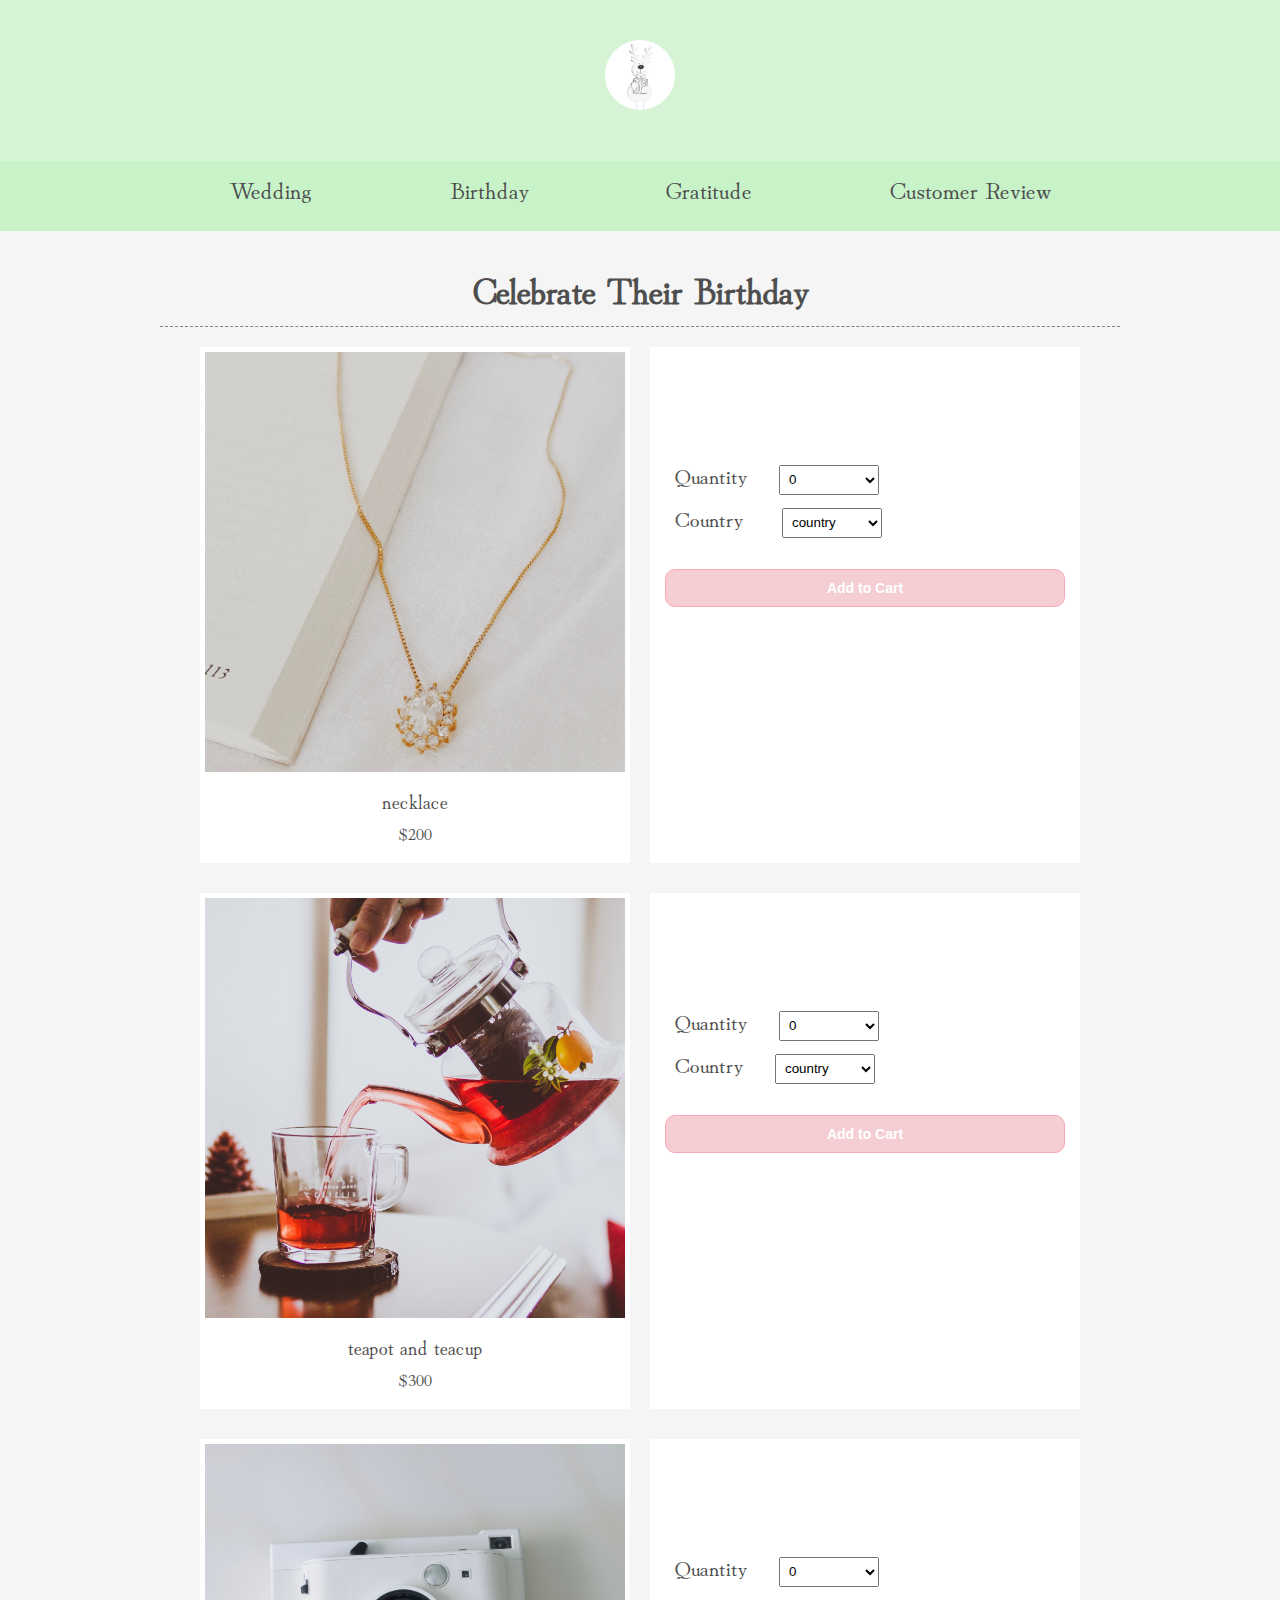
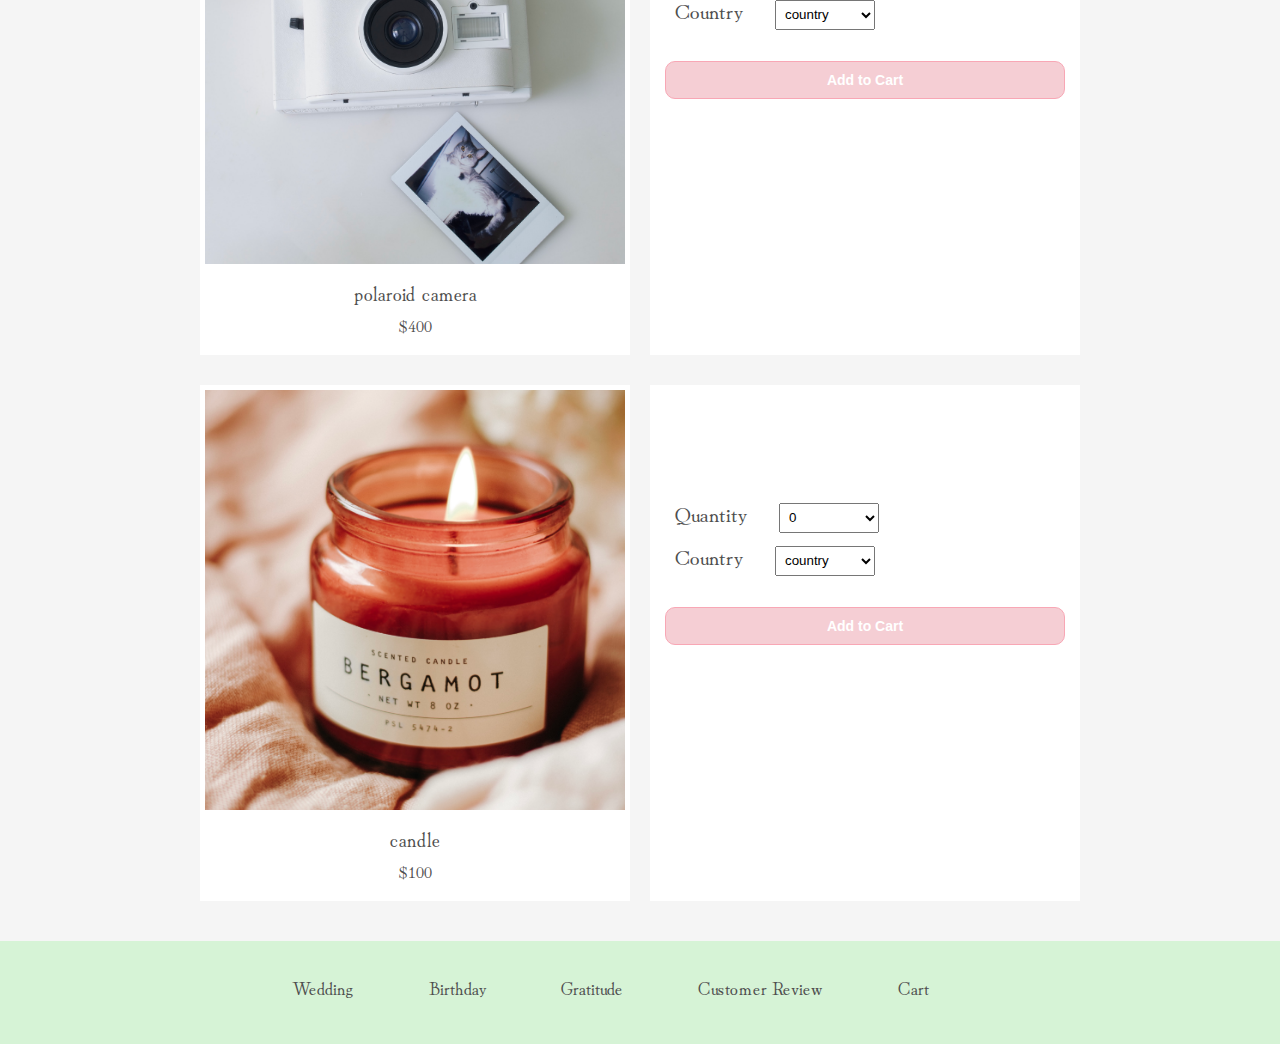
==== commit ce1ebd20: "changed price" ====
--- a/catalog_birthday/index.html
+++ b/catalog_birthday/index.html
@@ -316,7 +316,7 @@
                     <div class="item">
                         <div class="item-image">
                         <figure><img src="../images/sabri-tuzcu-OVlFXzeAoqQ-unsplash.jpg" alt="a teapot and a teacup made of glasses">
-                        <figcaption><p id="item">teapot and teacup</p><p id="price">$400</p></figcaption></figure>
+                        <figcaption><p id="item">teapot and teacup</p><p id="price">$300</p></figcaption></figure>
                         </div>
                         <div class="item-description">
                         <form action="POST">
@@ -587,7 +587,7 @@
                     <div class="item">   
                         <div class="item-image">
                     <figure><img src="../images/zach-wiley-2fwTKJgPvx8-unsplash.jpg" alt="a white polaroid camera">
-                    <figcaption><p id="item">polaroid camera</p><p id="price">$600</p></figcaption></figure>
+                    <figcaption><p id="item">polaroid camera</p><p id="price">$400</p></figcaption></figure>
                         </div>
                         <div class="item-description">
                     <form action="POST">
@@ -858,7 +858,7 @@
                     <div class="item">
                         <div class="item-image">
                             <figure><img src="../images/svitlana-lUZiv2LXsGw-unsplash.jpg" alt="a candle of bergamot">
-                            <figcaption><p id="item">candle</p><p id="price">$200</p></figcaption></figure>
+                            <figcaption><p id="item">candle</p><p id="price">$100</p></figcaption></figure>
                         </div>
                         <div class="item-description">
                             <form action="POST">
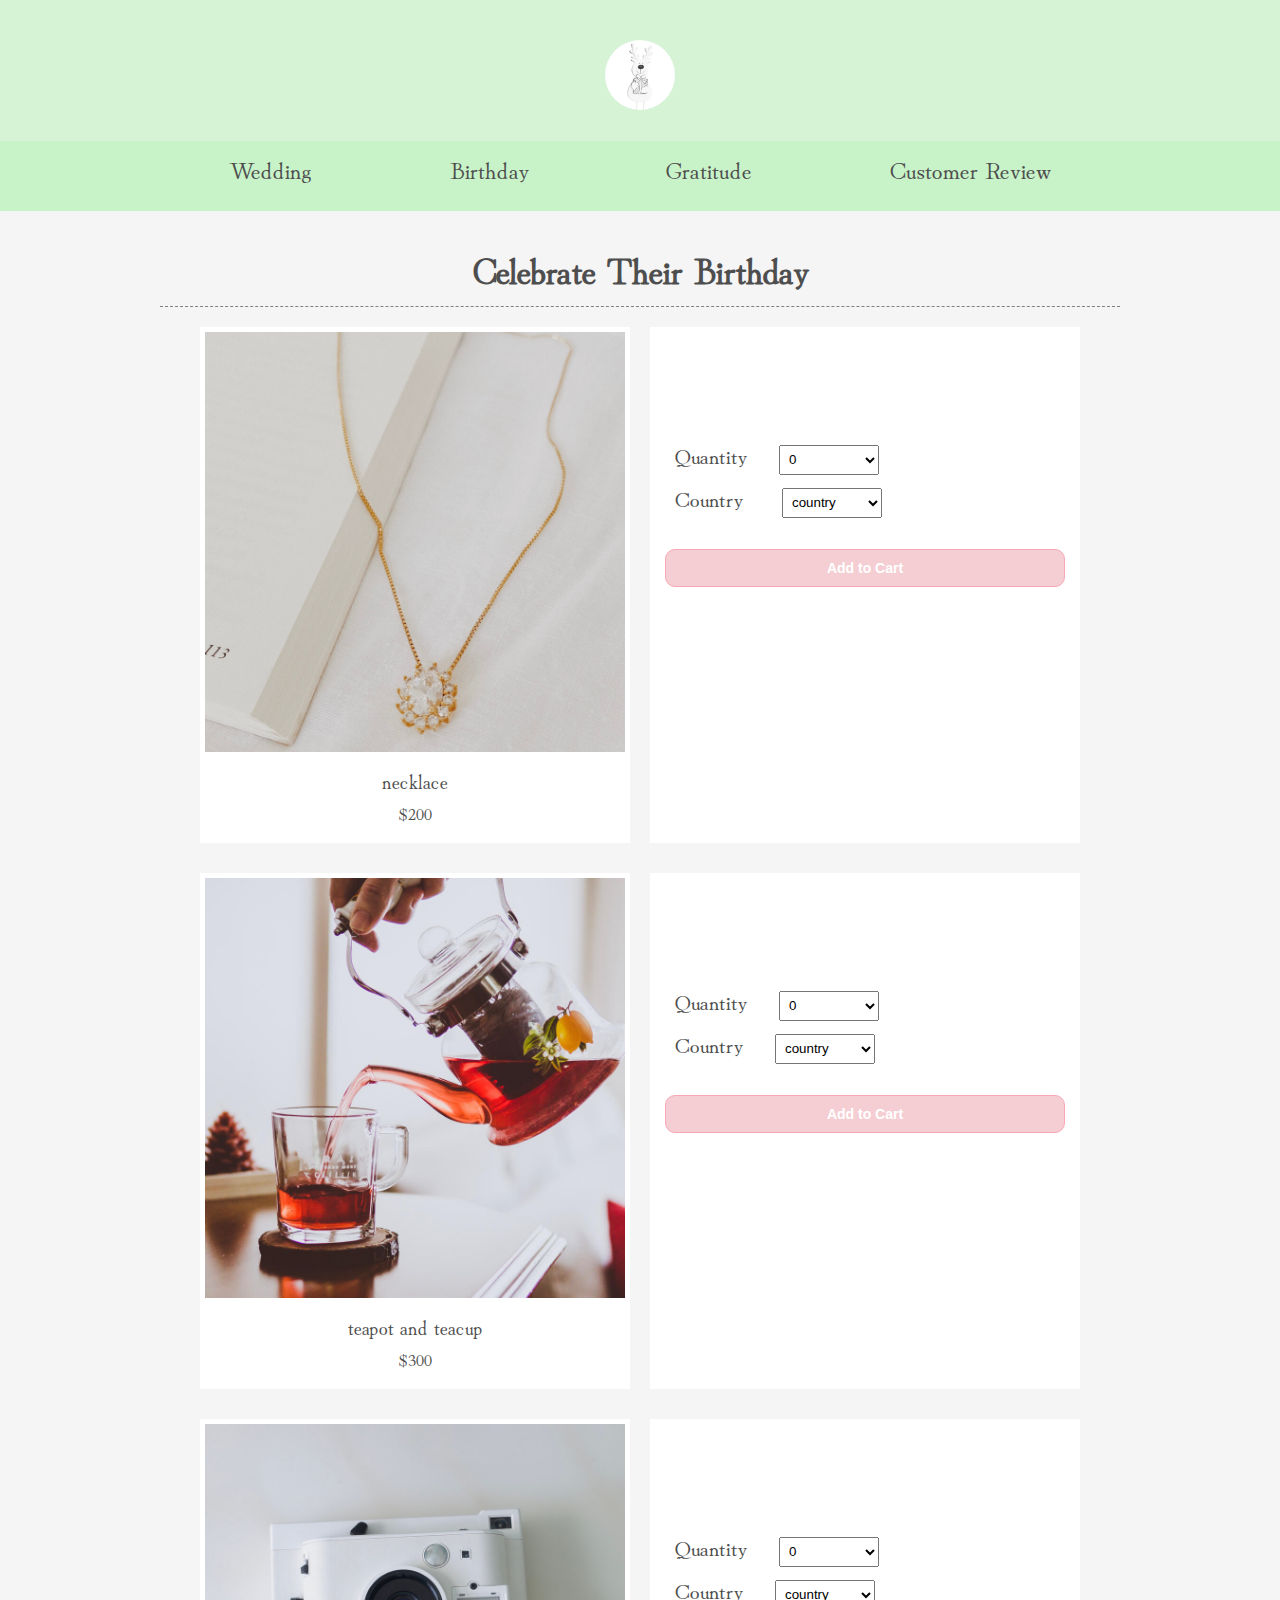
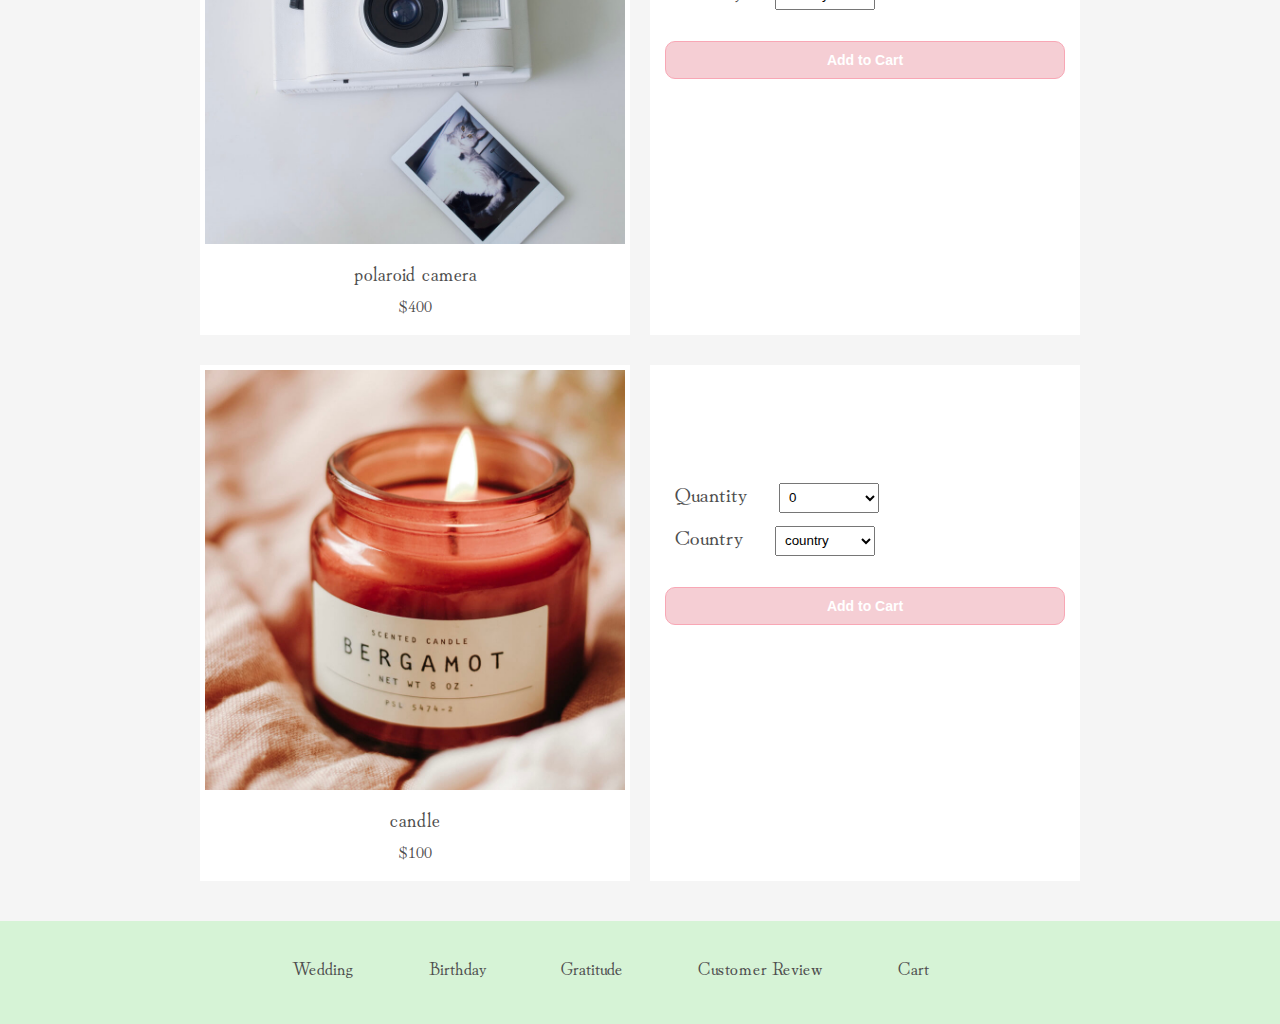
==== commit a61edba6: "compressed images" ====
--- a/catalog_birthday/index.html
+++ b/catalog_birthday/index.html
@@ -17,7 +17,7 @@
     <header>
         <div class="container header-container">
             <div class="header-inner">
-                <div class="header-logo"><a href="../index.html"><img src="../images/anastasiia-chepinska-4zSQchAUm1k-unsplash-removebg-preview.jpeg" alt=""></a></div>
+                <div class="header-logo"><a href="../index.html"><img src="../images/reindeer.jpeg" alt=""></a></div>
             </div>
         </div>
     </header>
@@ -44,7 +44,7 @@
                 <div class="wrapper">
                     <div class="item">
                         <div class="item-image">
-                            <figure><img src="../images/photos-olit-ImEzF9B91Mk-unsplash.jpg" alt="a gold necklace">
+                            <figure><img src="../images/necklace.jpeg" alt="a gold necklace">
                             <figcaption><p id="item">necklace</p><p id="price">$200</p></figcaption></figure>
                         </div>
                         <div class="item-description">
@@ -315,7 +315,7 @@
                     </div>
                     <div class="item">
                         <div class="item-image">
-                        <figure><img src="../images/sabri-tuzcu-OVlFXzeAoqQ-unsplash.jpg" alt="a teapot and a teacup made of glasses">
+                        <figure><img src="../images/teapot.jpeg" alt="a teapot and a teacup made of glasses">
                         <figcaption><p id="item">teapot and teacup</p><p id="price">$300</p></figcaption></figure>
                         </div>
                         <div class="item-description">
@@ -586,7 +586,7 @@
                     </div>
                     <div class="item">   
                         <div class="item-image">
-                    <figure><img src="../images/zach-wiley-2fwTKJgPvx8-unsplash.jpg" alt="a white polaroid camera">
+                    <figure><img src="../images/polaroid.jpeg" alt="a white polaroid camera">
                     <figcaption><p id="item">polaroid camera</p><p id="price">$400</p></figcaption></figure>
                         </div>
                         <div class="item-description">
@@ -857,7 +857,7 @@
                     </div> 
                     <div class="item">
                         <div class="item-image">
-                            <figure><img src="../images/svitlana-lUZiv2LXsGw-unsplash.jpg" alt="a candle of bergamot">
+                            <figure><img src="../images/candle.jpeg" alt="a candle of bergamot">
                             <figcaption><p id="item">candle</p><p id="price">$100</p></figcaption></figure>
                         </div>
                         <div class="item-description">
--- a/CSS/main.css
+++ b/CSS/main.css
@@ -54,12 +54,12 @@
 }
 @media (min-width: 768px){
     .header-logo {
-        margin: 30px;
+        margin: 30px 30px 10px 30px;
         width: 70px;
     }
 }
 .hero {
-    background-image: url("../images/anastasia-zhenina-J7bTDLnXQ8o-unsplash.jpg");
+    background-image: url("../images/hero.jpeg");
     width: 100%;
     height: 60vh;
     background-position: center;
@@ -99,6 +99,7 @@
 .navbar li {
     text-align: center;
     padding-bottom: 10px;
+    border-bottom: 1px dashed rgb(98, 238, 98);
 }
 .navbar a {
     display: block;
@@ -116,6 +117,7 @@
     }
     .navbar li {
         text-align: center;
+        border: none;
     }
 }
 
@@ -336,7 +338,7 @@
     padding: 10px;
     font-size: 14px;
 }
-#zip, #cvv {
+#zip, #cvv, #rzip {
     width: 30%;
     margin-top: 30px;
 }
